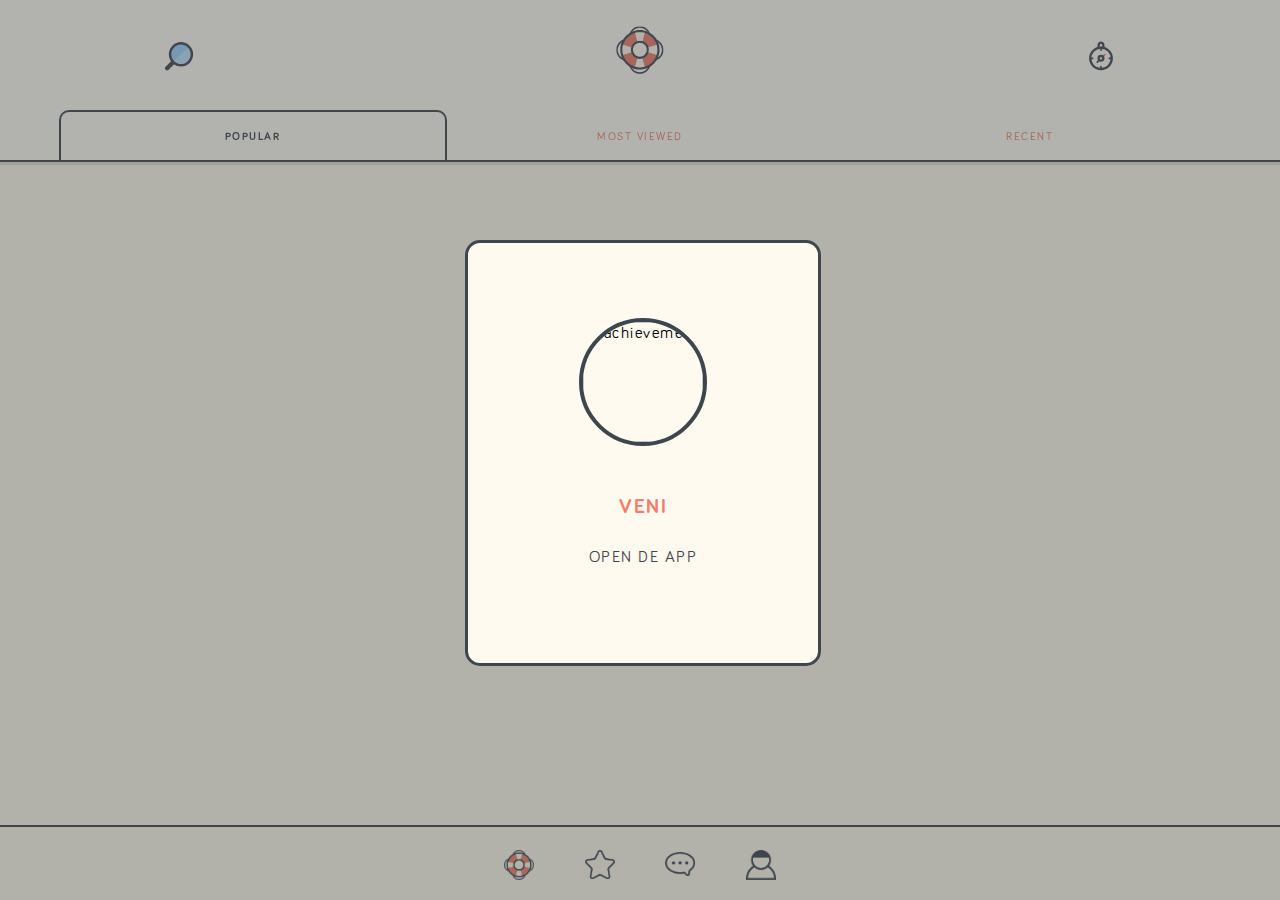
==== DEVELOPMENT/index.html @ 26e98c51 "update" ====
<html>
    
    <head>
        <meta charset="utf-8">
        <meta http-equiv="X-UA-Compatible" content="IE=edge,chrome=1">
        <meta name="viewport" content="user-scalable=no, initial-scale=1, maximum-scale=1, minimum-scale=1, width=device-width, height=device-height, target-densitydpi=device-dpi" />
        <meta name="apple-mobile-web-app-capable" content="yes">
        <meta name="mobile-web-app-capable" content="yes">
        <meta name="theme-color" content="#F9EACD">
        <title>SOSJobs - Home</title>
        <link rel="stylesheet" href="css/main.css">
        <link rel="stylesheet" href="css/index.css">
        <script src="http://code.jquery.com/jquery-1.11.2.min.js"></script>
        <script type="text/javascript">$(document).bind("mobileinit", function(){$.extend(  $.mobile , {autoInitializePage: false})});</script>
        <script src="http://code.jquery.com/mobile/1.4.5/jquery.mobile-1.4.5.min.js"></script>
        <script language="JavaScript" type="text/javascript" src="js/app.js"></script>
        <script language="JavaScript" type="text/javascript" src="js/home.js"></script>
        <script type="text/javascript" src="phonegap.js"></script>
        <link rel="icon" 
      type="image/png" 
      href="pics/logo.png">
        <meta name="format-detection" content="telephone=no" />
        
    </head>
    <body>
        
        <header id="main_head">
            
            <nav class="main">

                <ul>
                    <li><a href=""><img src="pics/find.svg"></li>
                    <li><a href=""><img src="pics/logo.svg"></a></li>
                    <li><a href=""><img src="pics/compass.svg"></a>
                        <ul class="dropdown">
                            <li><a href="">Radius</a></li>
                            <li><a href="">Categorie</a></li>
                            <li><a href="">Bedrijf</a></li>
                        </ul>
                    </li>
                </ul>
            </nav>
            

            <nav class="tabs">
                    <ul>
                        <li><a href="" class="selected">POPULAR</a></li>
                        <li><a href="">MOST VIEWED</a></li>
                        <li><a href="">RECENT</a></li>
                    </ul>
            </nav>
        </header>
        
        
        
        <article class="feed">

            <form id="favourite_form" action="http://rachouanrejeb.be/sosjobs/api/insertFavourite" method="post">
                <input type="number" class="hide" name="vacancy_id" id="vacancy_id" value="0"/>
                <input type="number" class="hide" name="student_id" id="student_id" value="0"/>
            </form>

            <!--<section>

                <header class="red">
                    <a href="" class="info" id="1">
                        <img src="https://d13yacurqjgara.cloudfront.net/users/180760/avatars/normal/TEC---Dribble-Avatar-Red-01.png">
                        <div>
                            <h1>INTERACTIVE DESIGNER</h1>
                            <h2>London, UK</h2>
                        </div>
                        <span class="detail"></span>
                    </a>
                </header>

                <aside>
                    <header class="hide"><h1>vacancie options</h1></header>
                    <nav>
                        <header class="hide"><h1>vacancie navigation</h1></header>
                        <ul>
                            <li class="fav" id="1"><span class="hide">favorite</span></li>
                            <li class="share"><span class="hide">>share</span></li>
                            <li><span>APPLY</span></li>
                            <li class="delete"><span class="hide">>delete</span></li>
                        </ul>
                    </nav>
                    
                </aside>
                
            </section>
        
            <section>

                <header class="red">
                    <a href="" class="info">
                        <img src="https://d13yacurqjgara.cloudfront.net/users/761348/avatars/normal/879463c21f43696a38c83a2e29034b0e.png?1424166156">
                        <div>
                            <h1>INTERACTIVE DESIGNER</h1>
                            <h2>London, UK</h2>
                        </div>
                        <span class="detail"></span>
                    </a>
                </header>

                <aside>
                    <header class="hide"><h1>vacancie options</h1></header>
                    <nav>
                        <header class="hide"><h1>vacancie navigation</h1></header>
                        <ul>
                            <li class="fav"><span class="hide">favorite</span></li>
                            <li class="share"><span class="hide">>share</span></li>
                            <li><span>APPLY</span></li>
                            <li class="delete"><span class="hide">>delete</span></li>
                        </ul>
                    </nav>
                    
                </aside>
                
            </section>
        
            <section>

                <header class="red">
                    <a href="" class="info">
                        <img src="https://d13yacurqjgara.cloudfront.net/users/761348/avatars/normal/879463c21f43696a38c83a2e29034b0e.png?1424166156">
                        <div>
                            <h1>INTERACTIVE DESIGNER</h1>
                            <h2>London, UK</h2>
                        </div>
                        <span class="detail"></span>
                    </a>
                </header>

                <aside>
                    <header class="hide"><h1>vacancie options</h1></header>
                    <nav>
                        <header class="hide"><h1>vacancie navigation</h1></header>
                        <ul>
                            <li class="fav"><span class="hide">favorite</span></li>
                            <li class="share"><span class="hide">>share</span></li>
                            <li><span>APPLY</span></li>
                            <li class="delete"><span class="hide">>delete</span></li>
                        </ul>
                    </nav>
                    
                </aside>
                
            </section>
        

            <section>

                <header class="red">
                    <a href="" class="info">
                        <img src="https://d13yacurqjgara.cloudfront.net/users/761348/avatars/normal/879463c21f43696a38c83a2e29034b0e.png?1424166156">
                        <div>
                            <h1>INTERACTIVE DESIGNER</h1>
                            <h2>London, UK</h2>
                        </div>
                        <span class="detail"></span>
                    </a>
                </header>

                <aside>
                    <header class="hide"><h1>vacancie options</h1></header>
                    <nav>
                        <header class="hide"><h1>vacancie navigation</h1></header>
                        <ul>
                            <li class="fav"><span class="hide">favorite</span></li>
                            <li class="share"><span class="hide">>share</span></li>
                            <li><span>APPLY</span></li>
                            <li class="delete"><span class="hide">>delete</span></li>
                        </ul>
                    </nav>
                    
                </aside>
                
            </section>
        

            <section>

                <header class="red">
                    <a href="" class="info">
                        <img src="https://d13yacurqjgara.cloudfront.net/users/761348/avatars/normal/879463c21f43696a38c83a2e29034b0e.png?1424166156">
                        <div>
                            <h1>INTERACTIVE DESIGNER</h1>
                            <h2>London, UK</h2>
                        </div>
                        <span class="detail"></span>
                    </a>
                </header>

                <aside>
                    <header class="hide"><h1>vacancie options</h1></header>
                    <nav>
                        <header class="hide"><h1>vacancie navigation</h1></header>
                        <ul>
                            <li class="fav"><span class="hide">favorite</span></li>
                            <li class="share"><span class="hide">>share</span></li>
                            <li><span>APPLY</span></li>
                            <li class="delete"><span class="hide">>delete</span></li>
                        </ul>
                    </nav>
                    
                </aside>
                
            </section>


             <section>

                <header class="red">
                    <a href="" class="info">
                        <img src="https://d13yacurqjgara.cloudfront.net/users/761348/avatars/normal/879463c21f43696a38c83a2e29034b0e.png?1424166156">
                        <div>
                            <h1>INTERACTIVE DESIGNER</h1>
                            <h2>London, UK</h2>
                        </div>
                        <span class="detail"></span>
                    </a>
                </header>

                <aside>
                    <header class="hide"><h1>vacancie options</h1></header>
                    <nav>
                        <header class="hide"><h1>vacancie navigation</h1></header>
                        <ul>
                            <li class="fav"><span class="hide">favorite</span></li>
                            <li class="share"><span class="hide">>share</span></li>
                            <li><span>APPLY</span></li>
                            <li class="delete"><span class="hide">>delete</span></li>
                        </ul>
                    </nav>
                    
                </aside>
                
            </section>
        
            <section>

                <header class="red">
                    <a href="" class="info">
                        <img src="https://d13yacurqjgara.cloudfront.net/users/761348/avatars/normal/879463c21f43696a38c83a2e29034b0e.png?1424166156">
                        <div>
                            <h1>INTERACTIVE DESIGNER</h1>
                            <h2>London, UK</h2>
                        </div>
                        <span class="detail"></span>
                    </a>
                </header>

                <aside>
                    <header class="hide"><h1>vacancie options</h1></header>
                    <nav>
                        <header class="hide"><h1>vacancie navigation</h1></header>
                        <ul>
                            <li class="fav"><span class="hide">favorite</span></li>
                            <li class="share"><span class="hide">>share</span></li>
                            <li><span>APPLY</span></li>
                            <li class="delete"><span class="hide">>delete</span></li>
                        </ul>
                    </nav>
                    
                </aside>
                
            </section>
        
            <section>

                <header class="red">
                    <a href="" class="info">
                        <img src="https://d13yacurqjgara.cloudfront.net/users/761348/avatars/normal/879463c21f43696a38c83a2e29034b0e.png?1424166156">
                        <div>
                            <h1>INTERACTIVE DESIGNER</h1>
                            <h2>London, UK</h2>
                        </div>
                        <span class="detail"></span>
                    </a>
                </header>

                <aside>
                    <header class="hide"><h1>vacancie options</h1></header>
                    <nav>
                        <header class="hide"><h1>vacancie navigation</h1></header>
                        <ul>
                            <li class="fav"><span class="hide">favorite</span></li>
                            <li class="share"><span class="hide">>share</span></li>
                            <li><span>APPLY</span></li>
                            <li class="delete"><span class="hide">>delete</span></li>
                        </ul>
                    </nav>
                    
                </aside>
                
            </section>
        

            <section>

                <header class="red">
                    <a href="" class="info">
                        <img src="https://d13yacurqjgara.cloudfront.net/users/761348/avatars/normal/879463c21f43696a38c83a2e29034b0e.png?1424166156">
                        <div>
                            <h1>INTERACTIVE DESIGNER</h1>
                            <h2>London, UK</h2>
                        </div>
                        <span class="detail"></span>
                    </a>
                </header>

                <aside>
                    <header class="hide"><h1>vacancie options</h1></header>
                    <nav>
                        <header class="hide"><h1>vacancie navigation</h1></header>
                        <ul>
                            <li class="fav"><span class="hide">favorite</span></li>
                            <li class="share"><span class="hide">>share</span></li>
                            <li><span>APPLY</span></li>
                            <li class="delete"><span class="hide">>delete</span></li>
                        </ul>
                    </nav>
                    
                </aside>
                
            </section>
        

            <section>

                <header class="red">
                    <a href="" class="info">
                        <img src="https://d13yacurqjgara.cloudfront.net/users/761348/avatars/normal/879463c21f43696a38c83a2e29034b0e.png?1424166156">
                        <div>
                            <h1>INTERACTIVE DESIGNER</h1>
                            <h2>London, UK</h2>
                        </div>
                        <span class="detail"></span>
                    </a>
                </header>

                <aside>
                    <header class="hide"><h1>vacancie options</h1></header>
                    <nav>
                        <header class="hide"><h1>vacancie navigation</h1></header>
                        <ul>
                            <li class="fav"><span class="hide">favorite</span></li>
                            <li class="share"><span class="hide">>share</span></li>
                            <li><span>APPLY</span></li>
                            <li class="delete"><span class="hide">>delete</span></li>
                        </ul>
                    </nav>
                    
                </aside>
                
            </section>-->
        
            
        
        </article>


        <article class="detail close">
            <header class="red">

                <h1><span class="back"></span><span class="job">INTERACTIVE DESIGNER</span></h1>
                <h2 class="bedrijf">PARLIAMENT</h2>
            
                <img src="https://d13yacurqjgara.cloudfront.net/users/761348/avatars/normal/879463c21f43696a38c83a2e29034b0e.png?1424166156" class="profielfoto">
                <div class="jobinfo">
                    <p class="locatie">PDX, USA</p>
                    <p class="soort">STUDENT JOB</p>
                </div>
        </header>
        
        <aside>
            <div class="info">
                <h1>THE LOW DOWN</h1>
                <p>We zoeken naar een goeie Interactive Designer die zichzelf wilt bewijzen en samen met de anderen
                    rond zich het beste werk mogelijk wilt leveren.</p>
            </div>
        
        
            <nav>
                <ul>
                    <li><a href=""><img src= "pics/phone.svg" class="phone"></img></a></li>
                    <li><a href=""><img src= "pics/world.svg" class="phone"></img></a></li>
                    <li><a href=""><img src= "pics/message.svg" class="phone"></img></a></li>
                </ul>
            </nav>
        </aside>
        </article>
          
            
        <footer>
            <nav>
                <ul>
                    <li><a href="index.html" class="home selected"></a></li>
                    <li><a href="favorites.html" class="favorieten"></a></li>
                    <li><a href="chat.html" class="chat"></a></li>
                    <li><a href="register.html" class="profiel"></a></li>
                </ul>
            </nav>
        </footer>

        <article class="achievement_container">

            <section class="achievement">
                
                <img src="pics/achievements/veni-unlocked.svg" alt="achievement">
                
                <header>
                    <h1>VENI</h1>
                    <p>Open de app</p>
                </header>

                <a href=""><span class="hide">close</span></a>

            </section>
            
        </article>
            
        
    </body>
</html>
---- DEVELOPMENT/css/main.css ----
/* KLEURENPALET

BACKGROUND: #FFFAF0
ROOD: #EE7966
GROEN: #82BD8B
ZWART: #3f464c

*/

*{
    margin: 0;
    padding: 0;
    -webkit-touch-callout:none;
    -webkit-user-select:none;
    -khtml-user-select:none;
    -moz-user-select:none;
    -ms-user-select:none;
    user-select:none;
    -webkit-tap-highlight-color:rgba(0,0,0,0);
}
.hide{
    display: none;
}
.color0{
    background-color: #EE7966;
}
.color1{
    background-color: #8AC9BA;
}
.color2{
    background-color: #75B588;
}
.color3{
    background-color: #F28B66;
}
.color4{
    background-color: #6197D0;
}
.color5{
    background-color: #9F72B7;
}
.color6{
    background-color: #E97696;
}
.color7{
    background-color: #E9BA76;
}
.color8{
    background-color: #D05472;
}
.color9{
    background-color: #5B996E;
}

article.achievement_container{
    position: fixed;
    z-index: 9999;
    background-color: rgba(62,70,77,.4);
    width: 100%;
    height: 100%;
}

article.achievement_container section{
    position: fixed;
    width: 350px;
    left: 50%;
    margin-left: -175px;
    height: 420px;
    top: 50%;
    margin-top: -210px;
    background-color: #FFFAF0;
    border: 3px solid rgba(63,70,77,1);
    border-radius: 15px;
    text-align: center;
}

article.achievement_container section img{
    
    height: 120px;
    margin: 75px 0 50px 0;
    border-radius: 50%;
    border: 4px solid rgba(62,70,77,1);
}

article.achievement_container section h1{

    font-size: 1.3em;
    font-family: Bariol_Bold;
    margin-bottom: 30px;
    color: rgba(242,126,107,1);
    text-transform: uppercase;
}

article.achievement_container section p{

    font-size: 1em;
    color: rgba(63,70,77,1);
    text-transform: uppercase;
}

header#main_head{
    position: fixed;
    width: 100%;
    background-color: #FFFAF0;
    left: 0;
    top: 0;

    -webkit-transition: all .2s ease-in-out;
    -moz-transition: all .2s ease-in-out;
    -ms-transition: all .2s ease-in-out;
    -o-transition: all .2s ease-in-out;
    transition: all .2s ease-in-out;

    -webkit-box-shadow: 0 3px 0 0 rgba(0,0,0,.1);
    box-shadow: 0 3px 0 0 rgba(0,0,0,.1);

}
header#main_head.close{
    top: -100;
}
header#main_head nav.main{
    width: 90%;
    padding: 0 5%; 
    height: 100px;

}
header#main_head nav.main ul{
    width: 100%;
    float: left;
    height: 75px;
    margin-top: 15px;
    text-align: center;
}
header#main_head nav.main ul li{

    display: block;
    float: left;
    width: 50%;
    padding: 0 5%;
    height: 75px;
    text-align: center;
    line-height: 75px;
}
header#main_head nav.main ul li:first-child{
    width: 10%;
    height: 50px;
    margin-top: 16px;
}
header#main_head nav.main ul li:last-child{
    width: 10%;
    height: 50px;
    margin-top: 16px;
}
header#main_head nav.main ul li a{
    display: block;
    width: 100%;
    height: 100%;
    text-align: center;
}
header#main_head nav.main ul li img{
    margin-top: 10px;
    height: 50px;
}
header#main_head nav.main ul li:first-child img{
    height: 30px;
}
header#main_head nav.main ul li:last-child img{
    height: 30px;
}

@font-face {
    font-family: "Bariol_Regular";
    src: url(../fonts/Bariol_Regular.otf);
    font-weight: normal;
}

@font-face {
    font-family: "Bariol_Bold";
    src: url(../fonts/Bariol-Bold.otf);
    font-weight: normal;
}

@font-face {
    font-family: "Bariol_Light";
    src: url(../fonts/Bariol-Light.otf);
    font-weight: normal;
}



html, body{
    font-family: Bariol_Regular, sans-serif;
    letter-spacing: 1.5;
}

body{
    background-color: #FFF8E8;
}


footer nav{
    
    border-top: 2px;
    border-top-color: #3f464c;
    border-top-style: solid;
    background-color: #FFF8E8;
    position: fixed;
    width: 100%;
    text-align: center;
    height: 75px;
    top: 100%;
    margin-top: -75px;


    -webkit-transition: all .2s ease-in-out;
    -moz-transition: all .2s ease-in-out;
    -ms-transition: all .2s ease-in-out;
    -o-transition: all .2s ease-in-out;
    transition: all .2s ease-in-out;
    
}
footer nav.close{
    margin-top: 0px;
}

footer nav ul{
    float: left;
    width: 100%;
    text-align: center;
    height: 75px;
    
}

footer nav ul li{
    display: inline-block;
    width: 75px;
    height: 75px;
    
}

footer nav ul li a{
    display: block;
    float: left;
    width: 100%;
    height: 100%;
    background-size: 30px auto;
    display: inline-block;
    background-repeat: no-repeat;
    background-position: center;
}

.home.selected{
    background-image: url(../imgs/logo.png);
}

.favorieten.selected{
    background-image: url(../imgs/favorieten.png);
}

.chat.selected{
    background-image: url(../imgs/chat.png);
}

.profiel.selected{
    background-image: url(../imgs/profiel.png);
}

.home{
    background-image: url(../imgs/logo-kleurloos.png);
}

.favorieten{
    background-image: url(../imgs/favorieten-kleurloos-beter.png);
}

.chat{
    background-image: url(../imgs/chat-kleurloos.png);
}

.profiel{
    background-image: url(../imgs/profiel-kleurloos.png);
}

@media only screen and (max-width: 330px){
    footer nav ul li{
        width: 50px;
        height: 50px;
    } 
    
    footer nav ul{
        height: 50px;
    }
    
    footer nav{
        height: 50px;
        margin-top: -50px;
    }
}
---- DEVELOPMENT/css/index.css ----
header#main_head nav.main ul li a {
height: auto;
}

header#main_head nav.main ul li ul.dropdown {
    position: absolute;
    left: -9999px;
}

header#main_head nav.main ul li:hover ul.dropdown {
    left: -50px;
    top: -5px;
}

header#main_head nav.main ul li ul.dropdown li {
    float: left;
    width: 90px;
    height: 40px;
    z-index: 5;
    margin-top: 0;
    padding-left: 10px;
    text-align: left;
    background-color: #FFFAF0;
    border: 2px solid #44474D;
    line-height: 40px;
    color: #44474D;
}

header#main_head nav.main ul li ul.dropdown li a {
    text-decoration: none;
    text-align: left;
    color: #44474D;
}

header#main_head nav.main ul li ul.dropdown li a:hover {
    color: #EE7966;
}

header#main_head nav.main ul li ul.dropdown li:first-child {
    border-top-left-radius: 5px;
    border-top-right-radius: 5px;
    border-bottom: 1px solid #44474D;
}

header#main_head nav.main ul li ul.dropdown li:last-child {
    border-bottom-left-radius: 5px;
    border-bottom-right-radius: 5px;
    border-top: 1px solid #44474D;
}

header#main_head nav.main ul li ul.dropdown li:hover {
    
}

header#main_head nav.main ul li:last-child {
    height: 0px;
    position: relative;
}

header#main_head nav.tabs{
    width: 100%;
    height: 50px;
    margin-top: 10px;
    border-bottom:2px solid #44474D;

}
header#main_head nav.tabs ul{

    text-align: center;

}
header#main_head nav.tabs ul li{
    display: inline-block;
    width: 30%;
    height: 50px;
    line-height: 50px;
}

header#main_head nav.tabs ul li a{
    
    display: block;
    width: 100%;
    height: 100%;
    font-size: .7em;
    border-radius: 10px 10px 0 0;
    text-decoration: none;
    color: #EE7966;
}
header#main_head nav.tabs ul li a.selected{

    border-top:2px solid #44474D;
    border-left:2px solid #44474D;
    border-right:2px solid #44474D;
    color: #44474D;
    font-family: Bariol_Bold;
}



article.feed{
    
    z-index: -9999;
    float: left;
    width: 90%;
    padding: 170px 5% 70px 5%;
    font-family: Bariol_Regular;
}

article.feed section{
    
    float: left;
    width: 100%;
    height: auto;
    border:2px solid #44474D;
    border-radius: 10px;
    overflow: hidden;
    margin: 10px 0;

    -webkit-box-shadow: 0px 5px 0 0 rgba(0,0,0,.1);
    box-shadow: 0px 5px 0 0 rgba(0,0,0,.1);
}

article.feed section header{
    
    float: left;
    width: 100%;
    height: 100px;
}
article.feed section header a{

    display: block;
    float: left;
    width: 90%;
    padding: 0 5%;
    height: 100%;
    color: white;
    text-decoration: none;
}
article.feed section header a img{
    height: 40px;
    margin-top: 30px;
    float: left;
    border-radius: 50%;
    border: 2px solid #FFFAF0;
}
article.feed section header div{
    float: left;
    width: 55%;
    padding: 35px 5%;
}
article.feed section header .detail{
    float: right;
    width: 40px;
    height: 100px;
    background-image: url(../pics/pijltje.svg);
    background-repeat: no-repeat;
    background-position: center;
    background-size: 20px;
}
article.feed section header a h1{
    width: 100%;
    float: left;
    font-size: .8em;
    font-weight: bold;

    overflow: hidden;
    text-overflow: ellipsis;
    -o-text-overflow: ellipsis;
    white-space: nowrap;
}
article.feed section header a h2{
    float: left;
    width: 90%;
    margin-top: 10px;
    padding: 2.5px 25px;
    font-size: .7em;
    font-weight: normal;
    background-image: url(../pics/location.svg);
    background-repeat: no-repeat;
    background-size: contain;
    background-position: center left;
}

article.feed section aside{
    float: left;
    width: 100%;
    height: 60px;
}
article.feed section aside nav{
    
    float: left;
    width: 100%;
    height: 100%;

}
article.feed section aside nav ul li{

    display: block;
    float: left;
    width: 25%;
    height: 60px;
    cursor: pointer;
    font-size: .8em;
    text-align: center;
    line-height: 60px;
    background-size: 25px;
    background-repeat: no-repeat;
    background-position: center;

}

article.feed section aside nav ul li.fav{

    background-image: url(../pics/star.svg);
}
article.feed section aside nav ul li.share{

    background-image: url(../pics/share.svg);
    background-size: 17px;
}
article.feed section aside nav ul li.delete{

    background-image: url(../pics/delete.svg);
}






article.detail{
    position: fixed;
    z-index: 9999;
    left: -2px;
    top: 0;
    width: 100%;
    height: 100%;
    overflow-y:scroll; 
    background-color: #FFFAF0;
    border-left: 2px solid #44474D;

     -webkit-transition: all .3s ease-out;
    -moz-transition: all .3s ease-out;
    -ms-transition: all .3s ease-out;
    -o-transition: all .3s ease-out;
    transition: all .3s ease-out;
}

article.detail.close{
    left: 100%;
}

article.detail header{
    

    float: left;
    width: 90%;
    padding: 5%;
    text-align: center;
    color: #FFFAF0;
    border-bottom: 2px solid #44474D;


}

article.detail header h1{
    
    position: relative;
    margin: 0 auto;
    width: 90%;
    height: auto;
    margin: 20px auto;
    text-align: center;
    font-size: 1em;
    text-transform: uppercase;

}

article.detail header h1 span.back{
    
    position: absolute;
    height: 35px;
    width: 35px;
    top: 50%;
    left: 0;
    margin-top: -17.5px;
    cursor: pointer;

    background-image: url(../pics/back-arrow.svg);
    background-position: center;
    background-size: 25px;
    background-repeat: no-repeat;

    
}

article.detail header h2{
    
    float: left;
    width: 90%;
    padding: 5%;
    text-align: center;
    font-size: .8em;

}

article.detail header img{
    margin: 20px 0;
    height: 75px;
    border: 3px solid #FFFAF0;
    border-radius: 50%;
}

article.detail .jobinfo{
    
    float: left;
    width: 80%;
    padding: 10%;
    font-size: 1em;
    

}
article.detail .jobinfo p{
    float: left;
    display: block;
    padding: 0px 0px 0px 30px;
    text-align: right;
    background-image: url(../pics/location.svg);
    background-repeat: no-repeat;
    background-size: 15px;
    background-position: center left;
}

article.detail aside .info{
    
    float: left;
    width: 80%;
    padding: 10%;
    

}
article.detail .info h1{

    font-family: Bariol_Bold;
    font-size: 1.2em;
}
article.detail .info p{
    
    margin-top: 20px;
    font-size: .8em;
}

article.detail aside nav{
    
    float: left;
    width: 100%;
    text-align: center;
    

}
article.detail aside nav ul li{
    display: inline-block;
    width: 25%;
    height: 35px;
    text-align: center;
}
article.detail aside nav ul li img{
    height: 100%;
}

article.detail .jobinfo p:last-child{
    
    float: right;
}

.red{
    background-color: #EE7966;
}

.green{
    background-color: #82BD8B;
}

.blue{
    background-color: #8BCBC4;
}
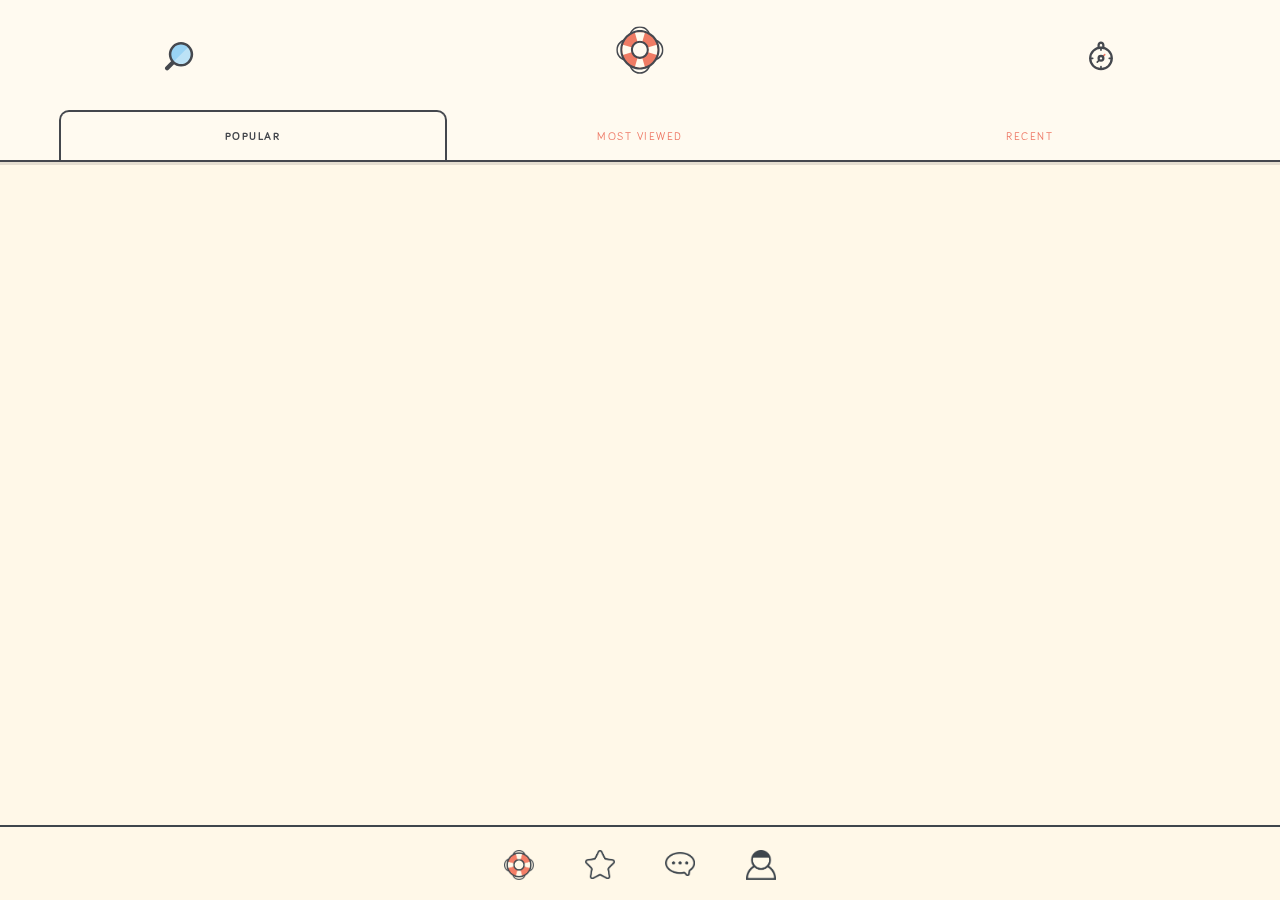
==== commit 0f01b08f: "update" ====
--- a/DEVELOPMENT/index.html
+++ b/DEVELOPMENT/index.html
@@ -414,7 +414,7 @@
                     <p>Open de app</p>
                 </header>
 
-                <a href=""><span class="hide">close</span></a>
+                <a href="" class="close"><span class="hide">close</span></a>
 
             </section>
             
--- a/DEVELOPMENT/css/main.css
+++ b/DEVELOPMENT/css/main.css
@@ -55,13 +55,14 @@
 article.achievement_container{
     position: fixed;
     z-index: 9999;
-    background-color: rgba(62,70,77,.4);
+    background-color: rgba(62,70,77,.6);
     width: 100%;
     height: 100%;
+    display: none;
 }
 
 article.achievement_container section{
-    position: fixed;
+    position: relative;
     width: 350px;
     left: 50%;
     margin-left: -175px;
@@ -72,7 +73,23 @@
     border: 3px solid rgba(63,70,77,1);
     border-radius: 15px;
     text-align: center;
-}
+    opacity: 0;
+
+
+    
+    -webkit-transition: all .2s ease-in-out;
+    -moz-transition: all .2s ease-in-out;
+    -ms-transition: all .2s ease-in-out;
+    -o-transition: all .2s ease-in-out;
+    transition: all .2s ease-in-out;
+}
+article.achievement_container.open{
+    display: block;
+}
+article.achievement_container.open section{
+    opacity: 1;
+}
+
 
 article.achievement_container section img{
     
@@ -80,6 +97,21 @@
     margin: 75px 0 50px 0;
     border-radius: 50%;
     border: 4px solid rgba(62,70,77,1);
+}
+
+article.achievement_container section a{
+
+    position: absolute;
+    display: block;
+    top: 5%;
+    left: 95%;
+    margin-left: -25px;
+    width: 25px;
+    height: 25px;
+    background-image: url(../pics/cross.svg);
+    background-repeat: no-repeat;
+    background-position: center;
+    background-size: contain;
 }
 
 article.achievement_container section h1{
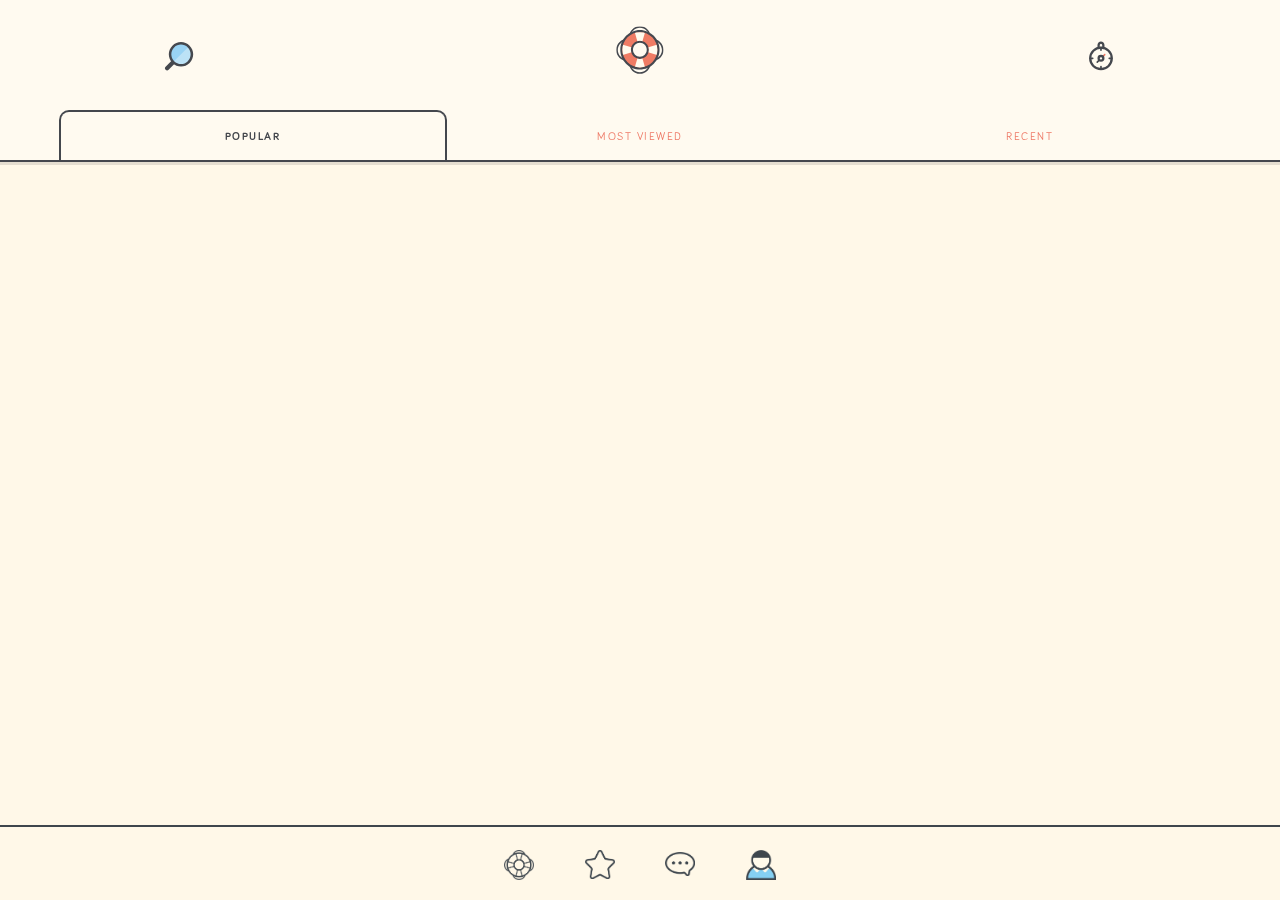
==== commit d6ed837d: "links" ====
--- a/DEVELOPMENT/index.html
+++ b/DEVELOPMENT/index.html
@@ -395,10 +395,10 @@
         <footer>
             <nav>
                 <ul>
-                    <li><a href="index.html" class="home selected"></a></li>
+                    <li><a href="index.html" class="home"></a></li>
                     <li><a href="favorites.html" class="favorieten"></a></li>
                     <li><a href="chat.html" class="chat"></a></li>
-                    <li><a href="register.html" class="profiel"></a></li>
+                    <li><a href="login.html" class="profiel selected"></a></li>
                 </ul>
             </nav>
         </footer>
--- a/DEVELOPMENT/css/main.css
+++ b/DEVELOPMENT/css/main.css
@@ -74,14 +74,13 @@
     border-radius: 15px;
     text-align: center;
     opacity: 0;
-
-
     
     -webkit-transition: all .2s ease-in-out;
     -moz-transition: all .2s ease-in-out;
     -ms-transition: all .2s ease-in-out;
     -o-transition: all .2s ease-in-out;
     transition: all .2s ease-in-out;
+    
 }
 article.achievement_container.open{
     display: block;
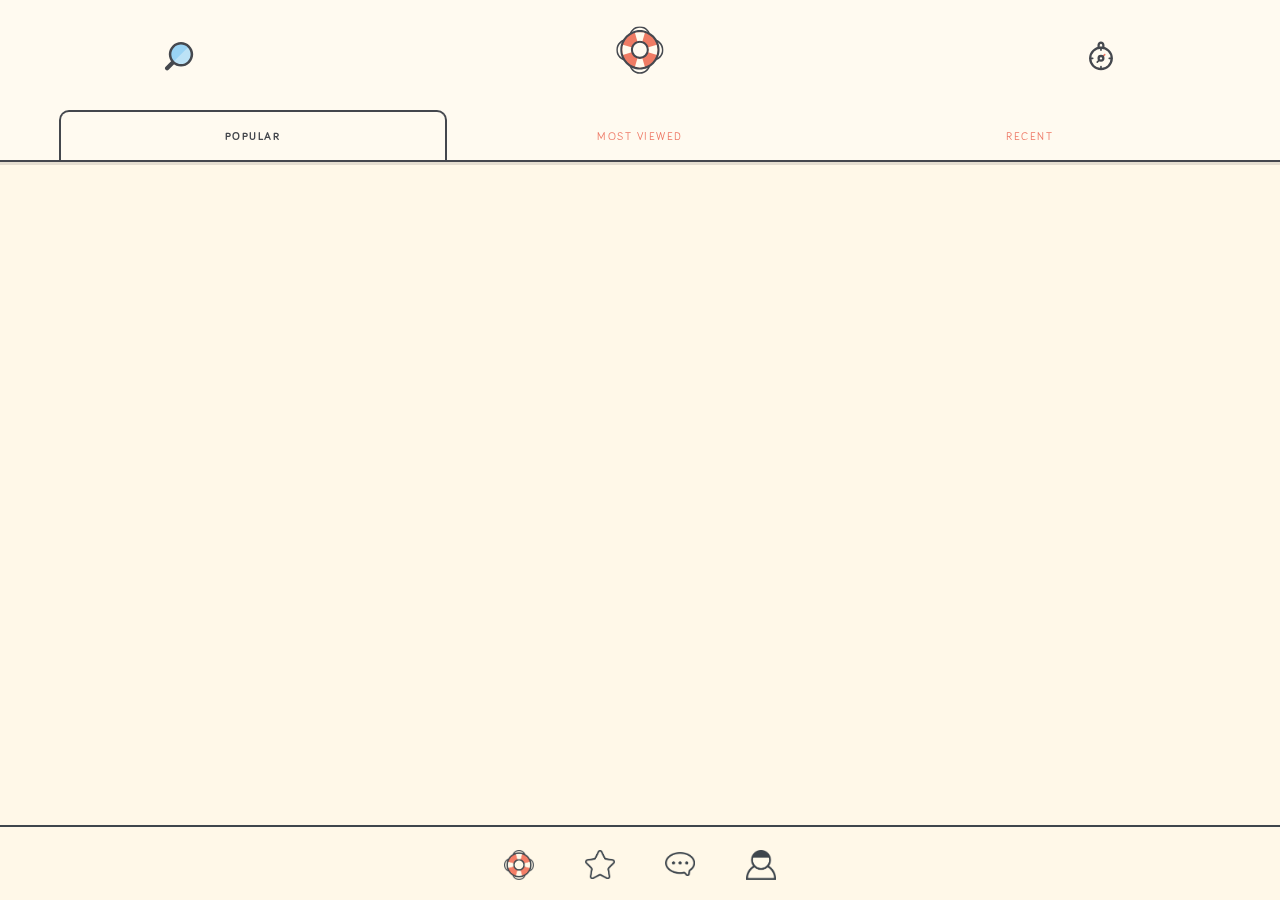
==== commit 9fd3ce4f: "up" ====
--- a/DEVELOPMENT/index.html
+++ b/DEVELOPMENT/index.html
@@ -395,10 +395,10 @@
         <footer>
             <nav>
                 <ul>
-                    <li><a href="index.html" class="home"></a></li>
+                    <li><a href="index.html" class="home selected"></a></li>
                     <li><a href="favorites.html" class="favorieten"></a></li>
                     <li><a href="chat.html" class="chat"></a></li>
-                    <li><a href="login.html" class="profiel selected"></a></li>
+                    <li><a href="login.html" class="profiel"></a></li>
                 </ul>
             </nav>
         </footer>
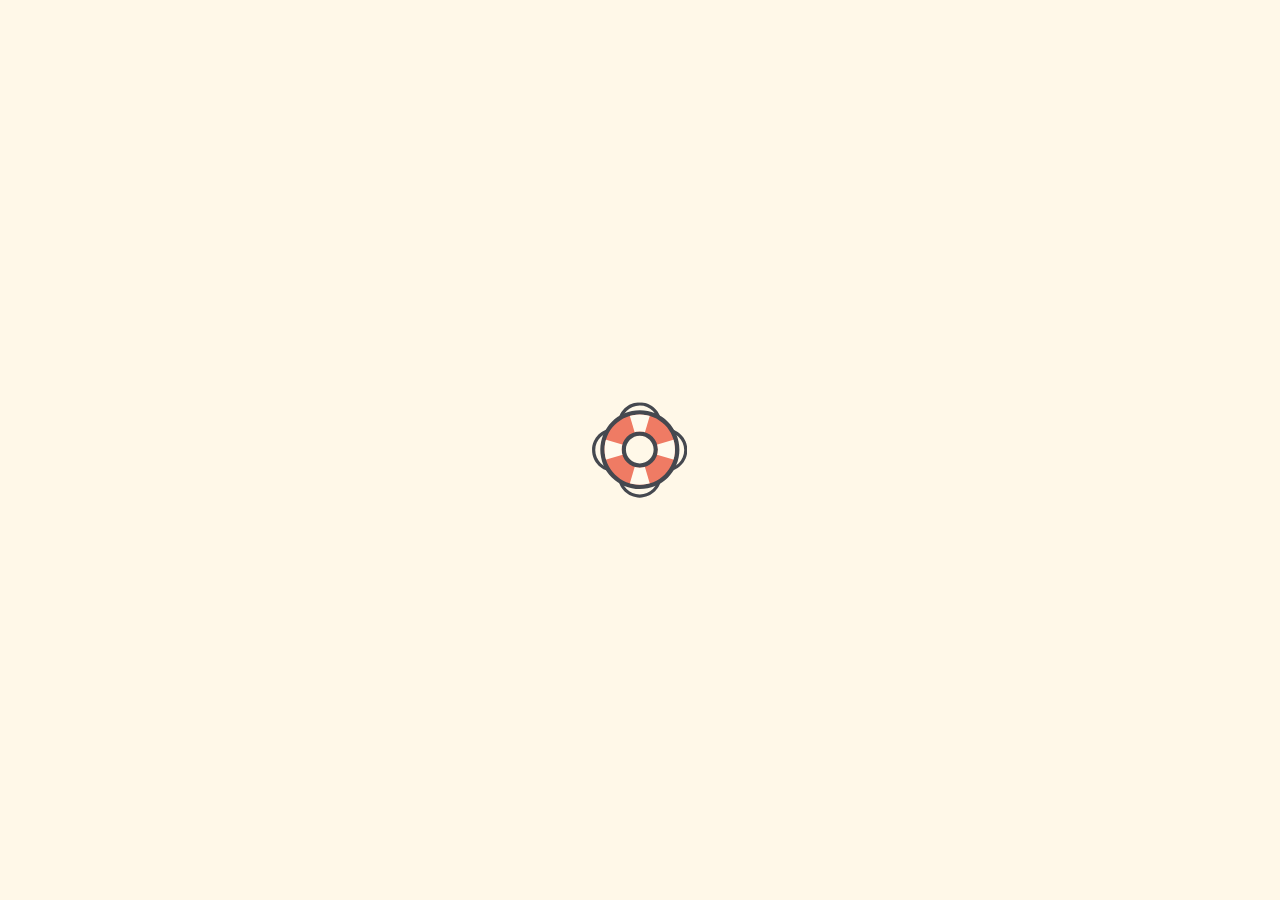
==== commit 38a5a9e4: "update" ====
--- a/DEVELOPMENT/index.html
+++ b/DEVELOPMENT/index.html
@@ -3,12 +3,13 @@
     <head>
         <meta charset="utf-8">
         <meta http-equiv="X-UA-Compatible" content="IE=edge,chrome=1">
-        <meta name="viewport" content="user-scalable=no, initial-scale=1, maximum-scale=1, minimum-scale=1, width=device-width, height=device-height, target-densitydpi=device-dpi" />
+        <meta name="viewport" content="width=device-width, initial-scale=1">
         <meta name="apple-mobile-web-app-capable" content="yes">
         <meta name="mobile-web-app-capable" content="yes">
         <meta name="theme-color" content="#F9EACD">
         <title>SOSJobs - Home</title>
         <link rel="stylesheet" href="css/main.css">
+        <link rel="stylesheet" type="text/css" href="css/animate.css">
         <link rel="stylesheet" href="css/index.css">
         <script src="http://code.jquery.com/jquery-1.11.2.min.js"></script>
         <script type="text/javascript">$(document).bind("mobileinit", function(){$.extend(  $.mobile , {autoInitializePage: false})});</script>
@@ -60,7 +61,7 @@
                 <input type="number" class="hide" name="student_id" id="student_id" value="0"/>
             </form>
 
-            <!--<section>
+            <section>
 
                 <header class="red">
                     <a href="" class="info" id="1">
@@ -88,6 +89,7 @@
                 </aside>
                 
             </section>
+            <!--
         
             <section>
 
@@ -419,6 +421,11 @@
             </section>
             
         </article>
+
+
+        <article class="preloader">
+            <section></section>
+        </article>
             
         
     </body>
--- a/DEVELOPMENT/css/main.css
+++ b/DEVELOPMENT/css/main.css
@@ -50,6 +50,32 @@
 }
 .color9{
     background-color: #5B996E;
+}
+
+article.preloader{
+    position: fixed;
+    z-index: 9998;
+    width: 100%;
+    height: 100%;
+    background-color: #FFF8E8;
+}
+article.preloader section{
+    position: fixed;
+    left: 50%;
+    top: 50%;
+    margin-left: -50px;
+    margin-top: -50px;
+    width: 100px;
+    height: 100px;
+    background-image: url(../pics/logo.svg);
+    background-repeat: no-repeat;
+    background-size: cover;
+    background-position: center;
+    
+    -webkit-animation: logo_inside 2s linear infinite;
+    -moz-animation: logo_inside 2s linear infinite;
+    -ms-animation: logo_inside 2s linear infinite;
+    animation: logo_inside 2s linear infinite;
 }
 
 article.achievement_container{
@@ -312,18 +338,75 @@
     background-image: url(../imgs/profiel-kleurloos.png);
 }
 
-@media only screen and (max-width: 330px){
-    footer nav ul li{
-        width: 50px;
-        height: 50px;
-    } 
-    
-    footer nav ul{
-        height: 50px;
-    }
-    
-    footer nav{
-        height: 50px;
-        margin-top: -50px;
-    }
-}+
+@keyframes logo_inside {
+    0% {
+        -moz-transform: rotate(0deg);
+        -webkit-transform: rotate(0deg);
+        -o-transform: rotate(0deg);
+        -ms-transform: rotate(0deg);
+        transform: rotate(0deg);
+    }
+    100% {
+        -moz-transform: rotate(360deg);
+        -webkit-transform: rotate(360deg);
+        -o-transform: rotate(360deg);
+        -ms-transform: rotate(360deg);
+        transform: rotate(360deg);
+    }
+}
+@-moz-keyframes logo_inside {
+    0% {
+        -moz-transform: rotate(0deg);
+        -webkit-transform: rotate(0deg);
+        -o-transform: rotate(0deg);
+        -ms-transform: rotate(0deg);
+        transform: rotate(0deg);
+    }
+    100% {
+        -moz-transform: rotate(360deg);
+        -webkit-transform: rotate(360deg);
+        -o-transform: rotate(360deg);
+        -ms-transform: rotate(360deg);
+        transform: rotate(360deg);
+    }
+}
+@-webkit-keyframes logo_inside {
+    0% {
+        -moz-transform: rotate(0deg);
+        -webkit-transform: rotate(0deg);
+        -o-transform: rotate(0deg);
+        -ms-transform: rotate(0deg);
+        transform: rotate(0deg);
+    }
+    100% {
+        -moz-transform: rotate(360deg);
+        -webkit-transform: rotate(360deg);
+        -o-transform: rotate(360deg);
+        -ms-transform: rotate(360deg);
+        transform: rotate(360deg);
+    }
+}
+@-ms-keyframes logo_inside {
+    0% {
+        -moz-transform: rotate(0deg);
+        -webkit-transform: rotate(0deg);
+        -o-transform: rotate(0deg);
+        -ms-transform: rotate(0deg);
+        transform: rotate(0deg);
+    }
+    100% {
+        -moz-transform: rotate(360deg);
+        -webkit-transform: rotate(360deg);
+        -o-transform: rotate(360deg);
+        -ms-transform: rotate(360deg);
+        transform: rotate(360deg);
+    }
+}
+
+
+
+
+
+
+
--- a/DEVELOPMENT/css/index.css
+++ b/DEVELOPMENT/css/index.css
@@ -205,11 +205,25 @@
     line-height: 60px;
     background-size: 25px;
     background-repeat: no-repeat;
-    background-position: center;
+    background-position: center center;
 
 }
 
 article.feed section aside nav ul li.fav{
+
+    background-image: url(../pics/star_empty.svg);
+
+    -ms-transform-origin: center center; /* IE 9 */
+    -webkit-transform-origin: center center; /* Chrome, Safari, Opera */
+    transform-origin: center center;
+
+     -webkit-transition: all .2s ease-out;
+    -moz-transition: all .2s ease-out;
+    -ms-transition: all .2s ease-out;
+    -o-transition: all .2s ease-out;
+    transition: all .2s ease-out;
+}
+article.feed section aside nav ul li.fav.checked{
 
     background-image: url(../pics/star.svg);
 }
